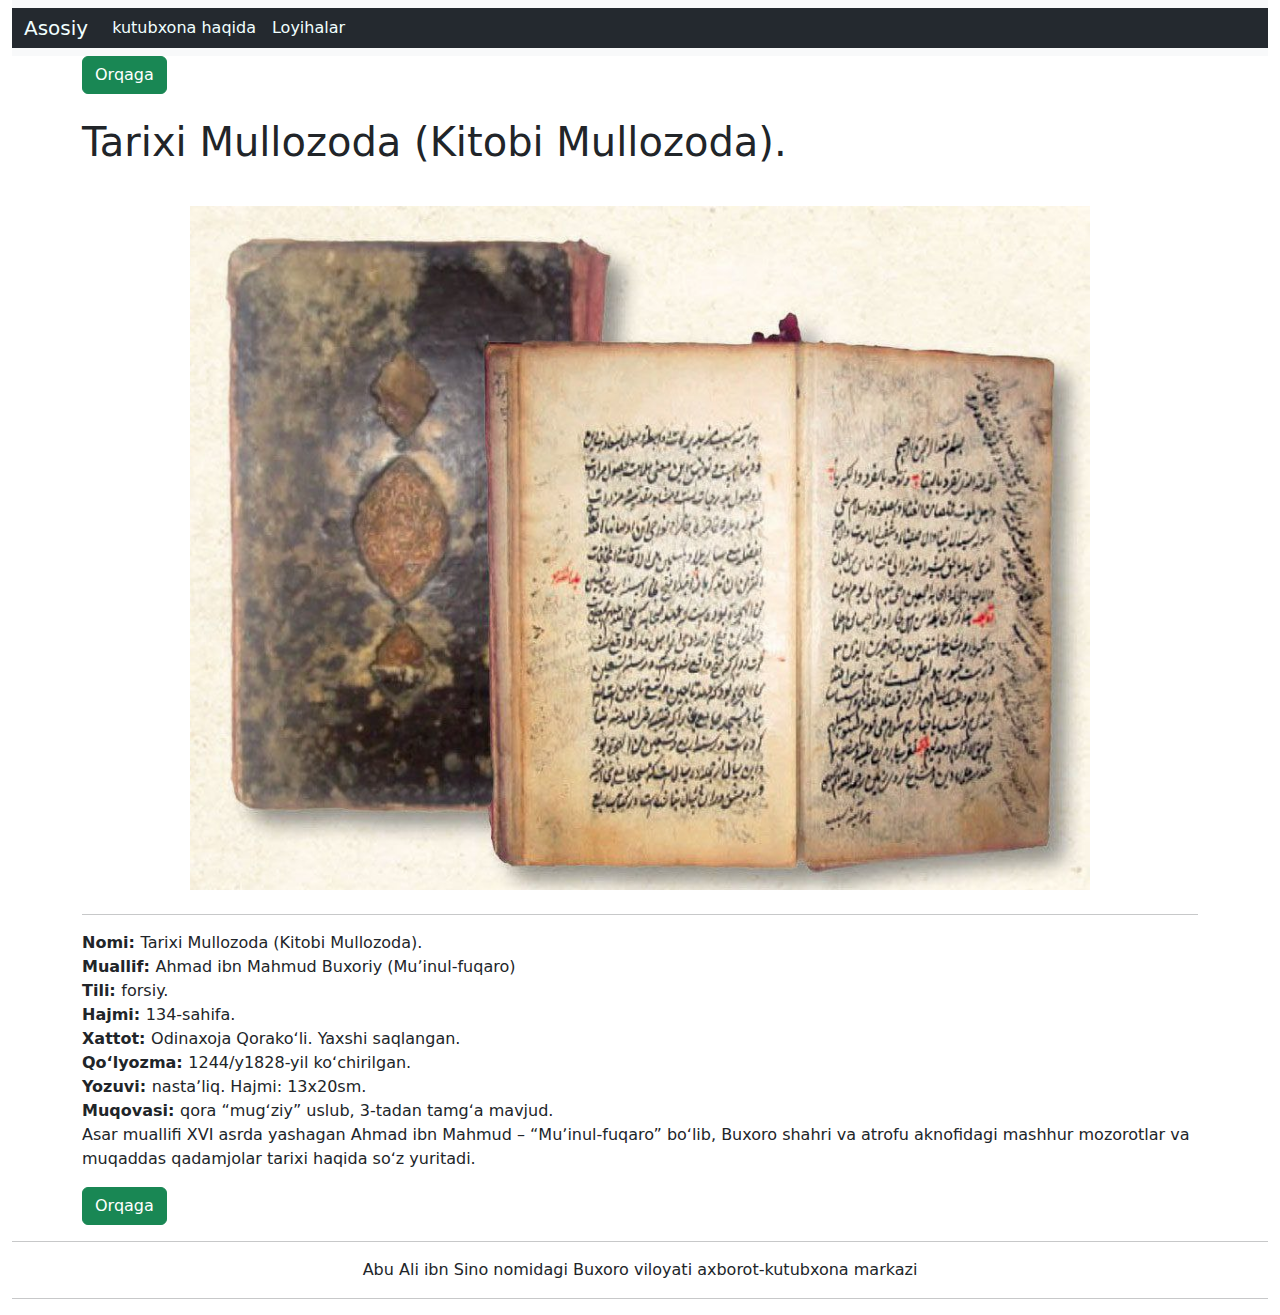
==== nq.html @ 5095e9ea "Add files via upload" ====
<!DOCTYPE html>
<html>

<head>
    <meta charset="UTF-8">
    <meta http-equiv="X-UA-Compatible" content="IE=edge">
    <meta name="viewport" content="width=device-width, initial-scale=1.0">
    <link rel="stylesheet" href="./css/bootstrap.css">
    <link rel="stylesheet" href="./css/nq.css">
    <title>noyob qo'lyozlar</title>
</head>

<body>
    <div class="wrapper">
        <div class="header container-fluid">
            <nav class="navbar navbar-dark navbar-expand-lg bg-light">
                <div class="container-fluid" id="myNav">
                    <a class="navbar-brand" href="https://bukhara.natlib.uz/">Asosiy</a>
                    <button class="navbar-toggler" type="button" data-bs-toggle="collapse"
                        data-bs-target="#navbarSupportedContent" aria-controls="navbarSupportedContent"
                        aria-expanded="false" aria-label="Toggle navigation">
                        <span class="navbar-toggler-icon"></span>
                    </button>
                    <div class="collapse navbar-collapse" id="navbarSupportedContent">
                        <ul class="navbar-nav me-auto mb-2 mb-lg-0">
                            <li class="nav-item">
                                <a class="nav-link active" aria-current="page" href="https://bukhara.natlib.uz/bbs/content/94_720">kutubxona haqida</a>
                            </li>
                            <li class="nav-item">
                                <a class="nav-link" href="https://bukhara.natlib.uz/bbs/content/94_233188">Loyihalar</a>
                            </li>
                        </ul>

                    </div>
                </div>
            </nav>
            
        </div>
        <div class="container">
            <button type="button" class="btn btn-success" onclick="history.back()">Orqaga</button>
            <br>
            <br>
            <h1 id="myHeader">Tarixi Mullozoda (Kitobi Mullozoda).</h1>
            <br>
            <div class="imgDiv">
                <img src="./img/0/0.jpg" alt="" id="nqImg">
            </div>
            <hr>
            <div><strong>Nomi: </strong><span id="nomi" class="">Tarixi Mullozoda (Kitobi Mullozoda).</span></div>
            <div><b>Muallif: </b><span id="muallif">Ahmad ibn Mahmud Buxoriy (Muʼinul-fuqaro)</span></div>
            <div><b>Tili: </b><span id="tili">forsiy.</span></div>
            <div><b>Hajmi: </b><span id="hajmi">134-sahifa. </span></div>
            <div><b>Xattot: </b><span id="xattot">Odinaxoja Qorakoʻli. Yaxshi saqlangan.</span></div>
            <div><b>Qoʻlyozma: </b><span id="qulyozma">1244/y1828-yil koʻchirilgan.</span></div>
            <div><b>Yozuvi: </b><span id="yozuvi">nastaʼliq. Hajmi: 13x20sm.</span></div>
            <div><b>Muqovasi: </b><span id="muqovasi">qora “mugʻziy” uslub, 3-tadan tamgʻa mavjud.</span></div>
            <p id="text" class="">Asar muallifi XVI asrda yashagan Ahmad ibn Mahmud – “Muʼinul-fuqaro” boʻlib, Buxoro shahri va
                atrofu aknofidagi mashhur mozorotlar va muqaddas qadamjolar tarixi haqida soʻz yuritadi.
            </p>
            <button type="button" class="btn btn-success" onclick="history.back()">Orqaga</button>
        </div>
        <div class="footer container-fluid">
            <hr>
            <p class="text-center">Abu Ali ibn Sino nomidagi Buxoro viloyati axborot-kutubxona markazi</p>
            <hr>
        </div>
    </div>
    <script src="./js/data.js"></script>
    <script src="./js/nq.js"></script>
    <script src="./js/bootstrap.bundle.min.js"></script>
</body>

</html>
---- css/nq.css ----
.wrapper{
    
}

#myNav {
    background-color: #24292F;

}

#myNav a {
    color: #F1FFFF;
}

.imgDiv{
    display: flex;
    justify-content: center;
}
.imgDiv img{
    width: 900px;
    height: 700px;
    object-fit: contain;

}
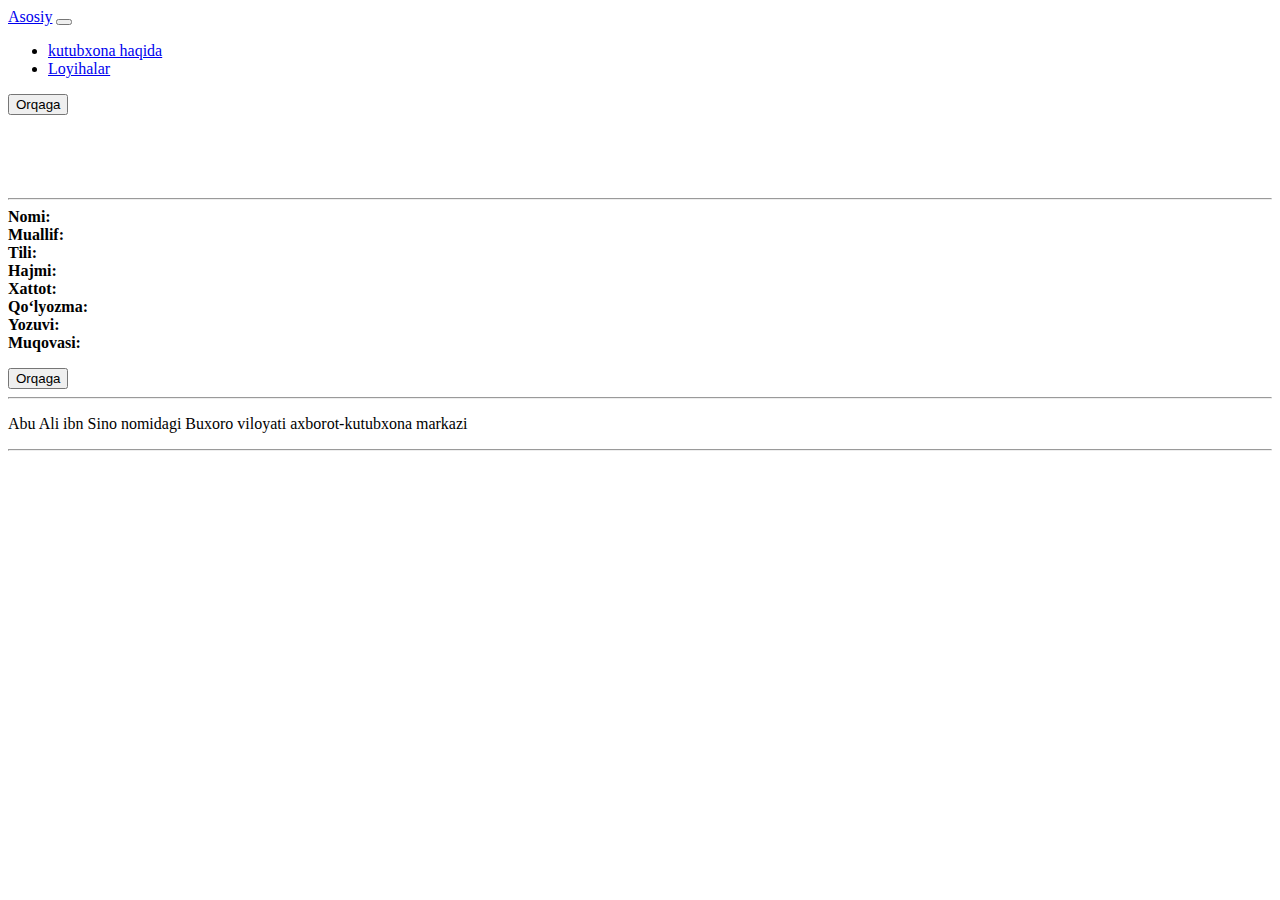
==== commit 55ff8c7e: "Update nq.html" ====
--- a/nq.html
+++ b/nq.html
@@ -40,23 +40,21 @@
             <button type="button" class="btn btn-success" onclick="history.back()">Orqaga</button>
             <br>
             <br>
-            <h1 id="myHeader">Tarixi Mullozoda (Kitobi Mullozoda).</h1>
+            <h1 id="myHeader"></h1>
             <br>
             <div class="imgDiv">
-                <img src="./img/0/0.jpg" alt="" id="nqImg">
+                <img src="..." alt="" id="nqImg">
             </div>
             <hr>
-            <div><strong>Nomi: </strong><span id="nomi" class="">Tarixi Mullozoda (Kitobi Mullozoda).</span></div>
-            <div><b>Muallif: </b><span id="muallif">Ahmad ibn Mahmud Buxoriy (Muʼinul-fuqaro)</span></div>
-            <div><b>Tili: </b><span id="tili">forsiy.</span></div>
-            <div><b>Hajmi: </b><span id="hajmi">134-sahifa. </span></div>
-            <div><b>Xattot: </b><span id="xattot">Odinaxoja Qorakoʻli. Yaxshi saqlangan.</span></div>
-            <div><b>Qoʻlyozma: </b><span id="qulyozma">1244/y1828-yil koʻchirilgan.</span></div>
-            <div><b>Yozuvi: </b><span id="yozuvi">nastaʼliq. Hajmi: 13x20sm.</span></div>
-            <div><b>Muqovasi: </b><span id="muqovasi">qora “mugʻziy” uslub, 3-tadan tamgʻa mavjud.</span></div>
-            <p id="text" class="">Asar muallifi XVI asrda yashagan Ahmad ibn Mahmud – “Muʼinul-fuqaro” boʻlib, Buxoro shahri va
-                atrofu aknofidagi mashhur mozorotlar va muqaddas qadamjolar tarixi haqida soʻz yuritadi.
-            </p>
+            <div><strong>Nomi: </strong><span id="nomi" class=""></span></div>
+            <div><b>Muallif: </b><span id="muallif"></span></div>
+            <div><b>Tili: </b><span id="tili"></span></div>
+            <div><b>Hajmi: </b><span id="hajmi"></span></div>
+            <div><b>Xattot: </b><span id="xattot"></span></div>
+            <div><b>Qoʻlyozma: </b><span id="qulyozma"></span></div>
+            <div><b>Yozuvi: </b><span id="yozuvi"></span></div>
+            <div><b>Muqovasi: </b><span id="muqovasi"></span></div>
+            <p id="text" class=""></p>
             <button type="button" class="btn btn-success" onclick="history.back()">Orqaga</button>
         </div>
         <div class="footer container-fluid">
@@ -70,4 +68,4 @@
     <script src="./js/bootstrap.bundle.min.js"></script>
 </body>
 
-</html>+</html>
